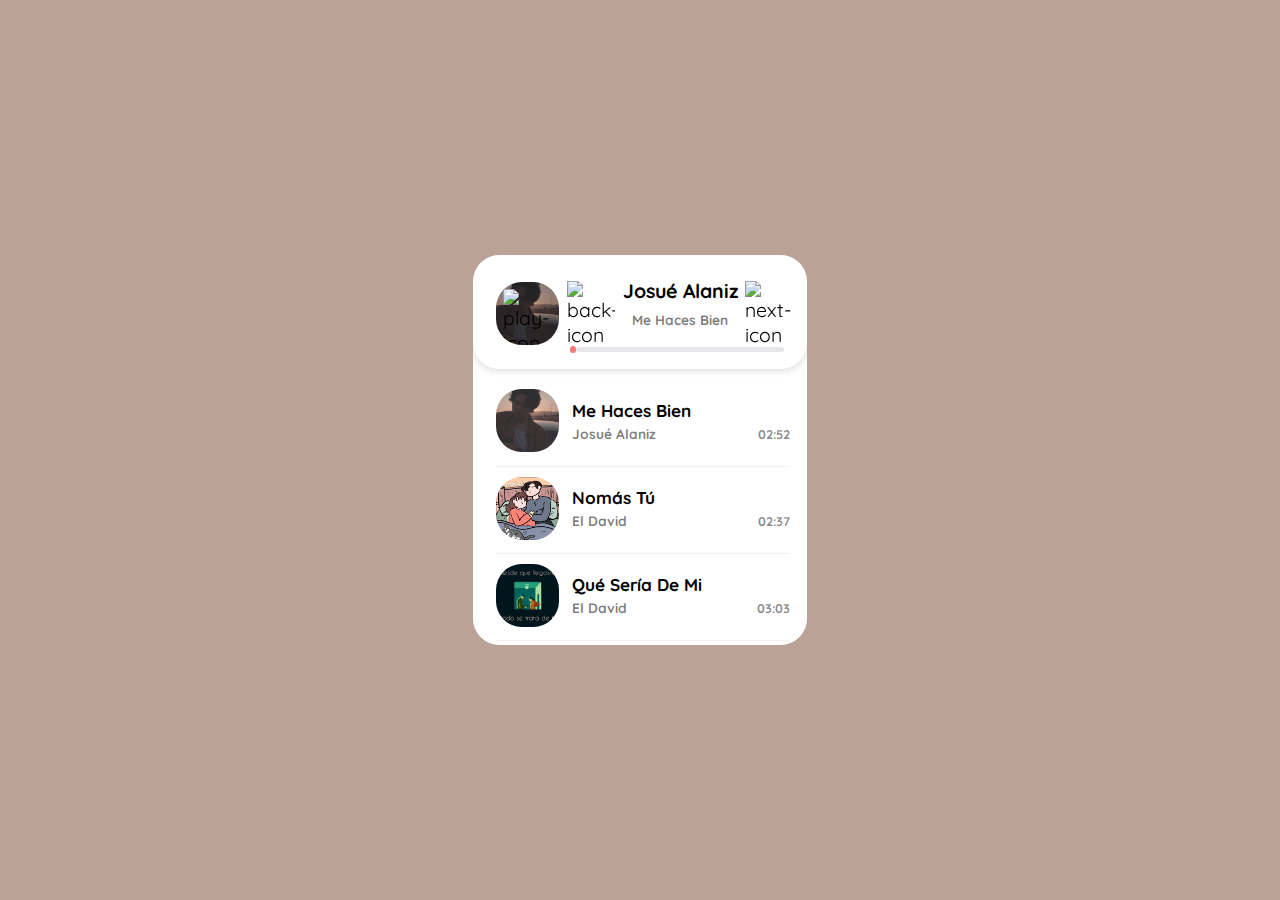
==== cancion.html @ 8b355ef9 "Add files via upload" ====
<!DOCTYPE html>
<html lang="es">

<head>
  <meta charset="UTF-8">
  <meta http-equiv="X-UA-Compatible" content="IE=edge">
  <meta name="viewport" content="width=device-width, initial-scale=1.0">
  <title>Mi Wualy</title>
  <link rel="icon" href="/Images/heart Icon.ico">
  <link rel="stylesheet" href="/sass-2/cancion.css">
</head>

<body>

  <div class="player">

    <div class="player__header">

      <div class="player__img player__img--absolute slider">

        <button class="player__button player__button--absolute--nw playlist">

          <img src="http://physical-authority.surge.sh/imgs/icon/playlist.svg" alt="playlist-icon">

        </button>

        <button class="player__button player__button--absolute--center play">

          <img src="http://physical-authority.surge.sh/imgs/icon/play.svg" alt="play-icon">
          <img src="http://physical-authority.surge.sh/imgs/icon/pause.svg" alt="pause-icon">

        </button>

        <div class="slider__content">

          <img class="img slider__img" src="/images-cancion/me haces bien.jpg" alt="cover">
          <img class="img slider__img" src="/images-cancion/no mas tu.jpg" alt="cover">
          <img class="img slider__img" src="/images-cancion/que seria de mi.jpg" alt="cover">
          <img class="img slider__img" src="/images-cancion/es que yo te quiero a ti.jpg" alt="cover">
          <img class="img slider__img" src="/images-cancion/es que yo te quiero a ti.jpg" alt="cover">
          <img class="img slider__img" src="/images-cancion/de camino a ti.jpg" alt="cover">
          <img class="img slider__img" src="/images-cancion/seguro te pierdo.jpg" alt="cover">

        </div>

      </div>

      <div class="player__controls">

        <button class="player__button back">

          <img class="img" src="http://physical-authority.surge.sh/imgs/icon/back.svg" alt="back-icon">

        </button>

        <p class="player__context slider__context">

          <strong class="slider__name"></strong>
          <span class="player__title slider__title"></span>

        </p>

        <button class="player__button next">

          <img class="img" src="http://physical-authority.surge.sh/imgs/icon/next.svg" alt="next-icon">

        </button>

        <div class="progres">

          <div class="progres__filled"></div>

        </div>

      </div>

    </div>

    <ul class="player__playlist list">

      <li class="player__song">

        <img class="player__img img" src="/images-cancion/me haces bien.jpg" alt="cover">

        <p class="player__context">

          <b class="player__song-name">me haces bien</b>
          <span class="flex">

            <span class="player__title">Josué Alaniz</span>
            <span class="player__song-time"></span>

          </span>

        </p>

        <audio class="audio" src="/songs/Josué Alaniz  me haces bien visual.mp3"></audio>

      </li>

      <li class="player__song">

        <img class="player__img img" src="/images-cancion/no mas tu.jpg" alt="cover">

        <p class="player__context">

          <b class="player__song-name">nomás tú</b>
          <span class="flex">

            <span class="player__title">El David</span>
            <span class="player__song-time"></span>

          </span>

        </p>

        <audio class="audio" src="/songs/El David  nomás tú.mp3"></audio>

      </li>

      <li class="player__song">

        <img class="player__img img" src="/images-cancion/que seria de mi.jpg" alt="cover">

        <p class="player__context">

          <b class="player__song-name">qué sería de mi</b>
          <span class="flex">

            <span class="player__title">El David</span>
            <span class="player__song-time"></span>

          </span>

        </p>

        <audio class="audio" src="/songs/El David  Qué sería de mi.mp3"></audio>

      </li>

      <li class="player__song">

        <img class="player__img img" src="/images-cancion/es que yo te quiero a ti.jpg" alt="cover">

        <p class="player__context">

          <b class="player__song-name">es que yo te quiero a ti</b>
          <span class="flex">

            <span class="player__title">Kevin Kaarl</span>
            <span class="player__song-time"></span>

          </span>

        </p>

        <audio class="audio" src="/songs/Kevin Kaarl  Es Que Yo Te Quiero A Ti Lyric Video.mp3"></audio>

      </li>

      <li class="player__song">

        <img class="player__img img" src="/images-cancion/es que yo te quiero a ti.jpg" alt="cover">

        <p class="player__context ">

          <b class="player__song-name">si supieras</b>
          <span class="flex">

            <span class="player__title">kevin kaarl</span>
            <span class="player__song-time"></span>

          </span>

        </p>

        <audio class="audio" src="/songs/Si Supieras.mp3"></audio>

      </li>

      <li class="player__song">

        <img class="player__img img" src="/images-cancion/de camino a ti.jpg" alt="cover">

        <p class="player__context">

          <b class="player__song-name">de camino a ti</b>
          <span class="flex">

            <span class="player__title">piter-g</span>
            <span class="player__song-time"></span>

          </span>

        </p>

        <audio class="audio" src="/songs/PiterG  De camino a ti Prod por PiterG.mp3"></audio>

      </li>

      <li class="player__song">

        <img class="player__img img" src="/images-cancion/seguro te pierdo.jpg" alt="cover">

        <p class="player__context ">

          <b class="player__song-name">seguro te pierdo<span class="uppercase"></span></b>
          <span class="flex">

            <span class="player__title">KID FLEX</span>
            <span class="player__song-time"></span>

          </span>

        </p>

        <audio class="audio" src="/songs/Seguro Que pierdo.mp3"></audio>

      </li>


      <a href="carta.html">
        <div class="boton">
          <button class="bubbly-button">Carta</button>
        </div>
      </a>
    </ul>




  </div>



</body>
<script src="/js/cancion.js"></script>

</html>
---- sass-2/cancion.css ----
@import url("https://fonts.googleapis.com/css2?family=Quicksand:wght@700&display=swap");
html {
  -webkit-box-sizing: border-box;
          box-sizing: border-box;
  --parent-height: 20em ;
  --duration: 1s ;
  --duration-text-wrap: 12s 1.5s cubic-bezier(0.82, 0.82, 1, 1.01) ;
  --cubic-header: var(--duration) cubic-bezier(0.71, 0.21, 0.3, 0.95) ;
  --cubic-slider: var(--duration) cubic-bezier(0.4, 0, 0.2, 1) ;
  --cubic-play-list: .35s var(--duration) cubic-bezier(0, 0.85, 0.11, 1.64) ;
  --cubic-slider-context: cubic-bezier(1, -0.01, 1, 1.01) ;
}

html *,
html *::before,
html *::after {
  -webkit-box-sizing: inherit;
          box-sizing: inherit;
  scrollbar-width: none;
}

body {
  margin: 0;
  height: 100vh;
  display: -webkit-box;
  display: -ms-flexbox;
  display: flex;
  -webkit-user-select: none;
     -moz-user-select: none;
      -ms-user-select: none;
          user-select: none;
  -webkit-box-align: center;
      -ms-flex-align: center;
          align-items: center;
  -webkit-box-pack: center;
      -ms-flex-pack: center;
          justify-content: center;
  background-color: #baa296;
  font-family: 'Quicksand', sans-serif;
  -webkit-tap-highlight-color: transparent;
  -webkit-transition: background-color var(--cubic-slider);
  transition: background-color var(--cubic-slider);
}

.img {
  width: 100%;
  -ms-flex-negative: 0;
      flex-shrink: 0;
  display: block;
  -o-object-fit: cover;
     object-fit: cover;
}

.list {
  margin: 0;
  padding: 0;
  list-style-type: none;
}

.flex {
  display: -webkit-box;
  display: -ms-flexbox;
  display: flex;
  -webkit-box-align: center;
      -ms-flex-align: center;
          align-items: center;
  -webkit-box-pack: justify;
      -ms-flex-pack: justify;
          justify-content: space-between;
}

.uppercase {
  text-transform: uppercase;
}

.player {
  width: 17.15em;
  display: -webkit-box;
  display: -ms-flexbox;
  display: flex;
  overflow: hidden;
  font-size: 1.22em;
  border-radius: 1.35em;
  -webkit-box-orient: vertical;
  -webkit-box-direction: normal;
      -ms-flex-direction: column;
          flex-direction: column;
  background-color: white;
  height: var(--parent-height);
}

.player__header {
  z-index: 1;
  gap: 0 .4em;
  width: 100%;
  display: -webkit-box;
  display: -ms-flexbox;
  display: flex;
  height: 5.85em;
  -ms-flex-negative: 0;
      flex-shrink: 0;
  position: relative;
  -webkit-box-align: start;
      -ms-flex-align: start;
          align-items: flex-start;
  border-radius: inherit;
  -webkit-box-pack: end;
      -ms-flex-pack: end;
          justify-content: flex-end;
  background-color: white;
  padding: .95em 0.6em 0 1.2em;
  -webkit-box-shadow: 0 2px 6px 1px #0000001f;
          box-shadow: 0 2px 6px 1px #0000001f;
  -webkit-transition: height var(--cubic-header), padding var(--duration) ease-in-out, -webkit-box-shadow var(--duration);
  transition: height var(--cubic-header), padding var(--duration) ease-in-out, -webkit-box-shadow var(--duration);
  transition: height var(--cubic-header), box-shadow var(--duration), padding var(--duration) ease-in-out;
  transition: height var(--cubic-header), box-shadow var(--duration), padding var(--duration) ease-in-out, -webkit-box-shadow var(--duration);
}

.player__header.open-header {
  height: 100%;
  padding-left: 0;
  padding-right: 0;
  -webkit-box-shadow: unset;
          box-shadow: unset;
}

.player__img {
  width: 3.22em;
  height: 3.22em;
  border-radius: 1.32em;
}

.player__img--absolute {
  top: 1.4em;
  left: 1.2em;
  position: absolute;
}

.slider {
  -ms-flex-negative: 0;
      flex-shrink: 0;
  overflow: hidden;
  -webkit-transition: width var(--cubic-header), height var(--cubic-header), top var(--cubic-header), left var(--cubic-header);
  transition: width var(--cubic-header), height var(--cubic-header), top var(--cubic-header), left var(--cubic-header);
}

.slider.open-slider {
  top: 0;
  left: 0;
  width: 100%;
  height: 14.6em;
}

.slider__content {
  display: -webkit-box;
  display: -ms-flexbox;
  display: flex;
  height: 100%;
  will-change: transform;
  -webkit-transition: -webkit-transform var(--cubic-slider);
  transition: -webkit-transform var(--cubic-slider);
  transition: transform var(--cubic-slider);
  transition: transform var(--cubic-slider), -webkit-transform var(--cubic-slider);
}

.slider__img {
  -webkit-filter: brightness(75%);
          filter: brightness(75%);
}

.slider__name,
.slider__title {
  overflow: hidden;
  white-space: nowrap;
}

.text-wrap {
  display: block;
  white-space: pre;
  width: -webkit-fit-content;
  width: -moz-fit-content;
  width: fit-content;
  -webkit-animation: text-wrap var(--duration-text-wrap) infinite;
          animation: text-wrap var(--duration-text-wrap) infinite;
}

@-webkit-keyframes text-wrap {
  75% {
    -webkit-transform: translate3d(-51.5%, 0, 0);
            transform: translate3d(-51.5%, 0, 0);
  }
  100% {
    -webkit-transform: translate3d(-51.5%, 0, 0);
            transform: translate3d(-51.5%, 0, 0);
  }
}

@keyframes text-wrap {
  75% {
    -webkit-transform: translate3d(-51.5%, 0, 0);
            transform: translate3d(-51.5%, 0, 0);
  }
  100% {
    -webkit-transform: translate3d(-51.5%, 0, 0);
            transform: translate3d(-51.5%, 0, 0);
  }
}

.player__button {
  all: unset;
  z-index: 100;
  width: 2.5em;
  height: 2.5em;
  cursor: pointer;
}

.playlist {
  -webkit-transform: scale(0);
          transform: scale(0);
  -webkit-transition: -webkit-transform calc(var(--duration) / 2);
  transition: -webkit-transform calc(var(--duration) / 2);
  transition: transform calc(var(--duration) / 2);
  transition: transform calc(var(--duration) / 2), -webkit-transform calc(var(--duration) / 2);
}

.slider.open-slider .playlist {
  -webkit-transform: scale(1);
          transform: scale(1);
  -webkit-transition: -webkit-transform var(--cubic-play-list);
  transition: -webkit-transform var(--cubic-play-list);
  transition: transform var(--cubic-play-list);
  transition: transform var(--cubic-play-list), -webkit-transform var(--cubic-play-list);
}

.player__button--absolute--nw {
  top: 5.5%;
  left: 5.5%;
  position: absolute;
}

.player__button--absolute--center {
  top: 0;
  left: 0;
  right: 0;
  bottom: 0;
  margin: auto;
  position: absolute;
}

img[alt="pause-icon"] {
  display: none;
}

.player__controls {
  width: 77%;
  gap: .5em 0;
  display: -webkit-box;
  display: -ms-flexbox;
  display: flex;
  -ms-flex-wrap: wrap;
      flex-wrap: wrap;
  -webkit-box-align: center;
      -ms-flex-align: center;
          align-items: center;
  will-change: contents;
  -ms-flex-line-pack: center;
      align-content: center;
  -webkit-box-pack: center;
      -ms-flex-pack: center;
          justify-content: center;
  -webkit-transition: width var(--cubic-header), -webkit-transform var(--cubic-header);
  transition: width var(--cubic-header), -webkit-transform var(--cubic-header);
  transition: transform var(--cubic-header), width var(--cubic-header);
  transition: transform var(--cubic-header), width var(--cubic-header), -webkit-transform var(--cubic-header);
}

.player__controls.move {
  width: 88%;
  -webkit-transform: translate3d(-1.1em, calc(var(--parent-height) - 153%), 0);
          transform: translate3d(-1.1em, calc(var(--parent-height) - 153%), 0);
}

.player__context {
  margin: 0;
  width: 100%;
  display: -webkit-box;
  display: -ms-flexbox;
  display: flex;
  line-height: 1.8;
  -webkit-box-orient: vertical;
  -webkit-box-direction: normal;
      -ms-flex-direction: column;
          flex-direction: column;
  -webkit-box-pack: center;
      -ms-flex-pack: center;
          justify-content: center;
  text-transform: capitalize;
}

.slider__context {
  width: 56.28%;
  cursor: pointer;
  text-align: center;
  padding-bottom: .2em;
  will-change: contents;
  -webkit-transition: width var(--cubic-header);
  transition: width var(--cubic-header);
  -webkit-animation: calc(var(--duration) / 2) var(--cubic-slider-context);
          animation: calc(var(--duration) / 2) var(--cubic-slider-context);
}

@-webkit-keyframes opacity {
  0% {
    opacity: 0;
  }
  90% {
    opacity: 1;
  }
}

@keyframes opacity {
  0% {
    opacity: 0;
  }
  90% {
    opacity: 1;
  }
}

.player__controls.move .slider__context {
  width: 49.48%;
}

.player__title {
  font-size: .7em;
  font-weight: bold;
  color: #00000086;
}

.progres {
  width: 90%;
  height: .25em;
  cursor: pointer;
  border-radius: 1em;
  -ms-touch-action: none;
      touch-action: none;
  background-color: #e5e7ea;
  -webkit-transition: width var(--cubic-header);
  transition: width var(--cubic-header);
}

.player__controls.move .progres {
  width: 98%;
}

.progres__filled {
  width: 0%;
  height: 100%;
  display: -webkit-box;
  display: -ms-flexbox;
  display: flex;
  position: relative;
  -webkit-box-align: center;
      -ms-flex-align: center;
          align-items: center;
  border-radius: inherit;
  background-color: #fe7878;
}

.progres__filled::before {
  right: 0;
  width: .35em;
  content: " ";
  height: .35em;
  border-radius: 50%;
  position: absolute;
  background-color: #fe7878;
}

.player__playlist {
  height: 100%;
  overflow: auto;
  padding: 1.05em .9em 0 1.2em;
}

.player__playlist::-webkit-scrollbar {
  width: 0;
}

.player__song {
  /*     gap: 0 .65em ; */
  display: -webkit-box;
  display: -ms-flexbox;
  display: flex;
  cursor: pointer;
  margin-bottom: .5em;
  padding-bottom: .7em;
  border-bottom: .1em solid #d8d8d859;
}

.player__song .player__context {
  line-height: 1.5;
  margin-left: .65em;
}

.player__song-name {
  font-size: .88em;
}

.player__song-time {
  font-size: .65em;
  font-weight: bold;
  color: #00000079;
  height: -webkit-fit-content;
  height: -moz-fit-content;
  height: fit-content;
  -ms-flex-item-align: end;
      align-self: flex-end;
}

.audio {
  display: none !important;
}

.boton {
  display: -webkit-box;
  display: -ms-flexbox;
  display: flex;
  -webkit-box-align: center;
      -ms-flex-align: center;
          align-items: center;
  -webkit-box-pack: center;
      -ms-flex-pack: center;
          justify-content: center;
}

.bubbly-button {
  font-family: "Helvetica", "Arial", sans-serif;
  display: inline;
  font-size: 1em;
  padding: 1em 2em;
  margin-top: 10px;
  -webkit-appearance: none;
  -moz-appearance: none;
       appearance: none;
  background-color: #ff0081;
  color: #fff;
  border-radius: 4px;
  border: none;
  cursor: pointer;
  position: relative;
  -webkit-transition: -webkit-transform ease-in 0.1s, -webkit-box-shadow ease-in 0.25s;
  transition: -webkit-transform ease-in 0.1s, -webkit-box-shadow ease-in 0.25s;
  transition: transform ease-in 0.1s, box-shadow ease-in 0.25s;
  transition: transform ease-in 0.1s, box-shadow ease-in 0.25s, -webkit-transform ease-in 0.1s, -webkit-box-shadow ease-in 0.25s;
  -webkit-box-shadow: 0 2px 25px rgba(255, 0, 130, 0.5);
          box-shadow: 0 2px 25px rgba(255, 0, 130, 0.5);
}

.bubbly-button:focus {
  outline: 0;
}

.bubbly-button:before, .bubbly-button:after {
  position: absolute;
  content: "";
  display: block;
  width: 140%;
  height: 100%;
  left: -20%;
  z-index: -1000;
  -webkit-transition: all ease-in-out 0.5s;
  transition: all ease-in-out 0.5s;
  background-repeat: no-repeat;
}

.bubbly-button:before {
  display: none;
  top: -75%;
  background-image: radial-gradient(circle, #ff0081 20%, transparent 20%), radial-gradient(circle, transparent 20%, #ff0081 20%, transparent 30%), radial-gradient(circle, #ff0081 20%, transparent 20%), radial-gradient(circle, #ff0081 20%, transparent 20%), radial-gradient(circle, transparent 10%, #ff0081 15%, transparent 20%), radial-gradient(circle, #ff0081 20%, transparent 20%), radial-gradient(circle, #ff0081 20%, transparent 20%), radial-gradient(circle, #ff0081 20%, transparent 20%), radial-gradient(circle, #ff0081 20%, transparent 20%);
  background-size: 10% 10%, 20% 20%, 15% 15%, 20% 20%, 18% 18%, 10% 10%, 15% 15%, 10% 10%, 18% 18%;
}

.bubbly-button:after {
  display: none;
  bottom: -75%;
  background-image: radial-gradient(circle, #ff0081 20%, transparent 20%), radial-gradient(circle, #ff0081 20%, transparent 20%), radial-gradient(circle, transparent 10%, #ff0081 15%, transparent 20%), radial-gradient(circle, #ff0081 20%, transparent 20%), radial-gradient(circle, #ff0081 20%, transparent 20%), radial-gradient(circle, #ff0081 20%, transparent 20%), radial-gradient(circle, #ff0081 20%, transparent 20%);
  background-size: 15% 15%, 20% 20%, 18% 18%, 20% 20%, 15% 15%, 10% 10%, 20% 20%;
}

.bubbly-button:active {
  -webkit-transform: scale(0.9);
          transform: scale(0.9);
  background-color: #e60074;
  -webkit-box-shadow: 0 2px 25px rgba(255, 0, 130, 0.2);
          box-shadow: 0 2px 25px rgba(255, 0, 130, 0.2);
}

.bubbly-button.animate:before {
  display: block;
  -webkit-animation: topBubbles ease-in-out 0.75s forwards;
          animation: topBubbles ease-in-out 0.75s forwards;
}

.bubbly-button.animate:after {
  display: block;
  -webkit-animation: bottomBubbles ease-in-out 0.75s forwards;
          animation: bottomBubbles ease-in-out 0.75s forwards;
}

@-webkit-keyframes topBubbles {
  0% {
    background-position: 5% 90%, 10% 90%, 10% 90%, 15% 90%, 25% 90%, 25% 90%, 40% 90%, 55% 90%, 70% 90%;
  }
  50% {
    background-position: 0% 80%, 0% 20%, 10% 40%, 20% 0%, 30% 30%, 22% 50%, 50% 50%, 65% 20%, 90% 30%;
  }
  100% {
    background-position: 0% 70%, 0% 10%, 10% 30%, 20% -10%, 30% 20%, 22% 40%, 50% 40%, 65% 10%, 90% 20%;
    background-size: 0% 0%, 0% 0%, 0% 0%, 0% 0%, 0% 0%, 0% 0%;
  }
}

@keyframes topBubbles {
  0% {
    background-position: 5% 90%, 10% 90%, 10% 90%, 15% 90%, 25% 90%, 25% 90%, 40% 90%, 55% 90%, 70% 90%;
  }
  50% {
    background-position: 0% 80%, 0% 20%, 10% 40%, 20% 0%, 30% 30%, 22% 50%, 50% 50%, 65% 20%, 90% 30%;
  }
  100% {
    background-position: 0% 70%, 0% 10%, 10% 30%, 20% -10%, 30% 20%, 22% 40%, 50% 40%, 65% 10%, 90% 20%;
    background-size: 0% 0%, 0% 0%, 0% 0%, 0% 0%, 0% 0%, 0% 0%;
  }
}

@-webkit-keyframes bottomBubbles {
  0% {
    background-position: 10% -10%, 30% 10%, 55% -10%, 70% -10%, 85% -10%, 70% -10%, 70% 0%;
  }
  50% {
    background-position: 0% 80%, 20% 80%, 45% 60%, 60% 100%, 75% 70%, 95% 60%, 105% 0%;
  }
  100% {
    background-position: 0% 90%, 20% 90%, 45% 70%, 60% 110%, 75% 80%, 95% 70%, 110% 10%;
    background-size: 0% 0%, 0% 0%, 0% 0%, 0% 0%, 0% 0%, 0% 0%;
  }
}

@keyframes bottomBubbles {
  0% {
    background-position: 10% -10%, 30% 10%, 55% -10%, 70% -10%, 85% -10%, 70% -10%, 70% 0%;
  }
  50% {
    background-position: 0% 80%, 20% 80%, 45% 60%, 60% 100%, 75% 70%, 95% 60%, 105% 0%;
  }
  100% {
    background-position: 0% 90%, 20% 90%, 45% 70%, 60% 110%, 75% 80%, 95% 70%, 110% 10%;
    background-size: 0% 0%, 0% 0%, 0% 0%, 0% 0%, 0% 0%, 0% 0%;
  }
}
/*# sourceMappingURL=cancion.css.map */
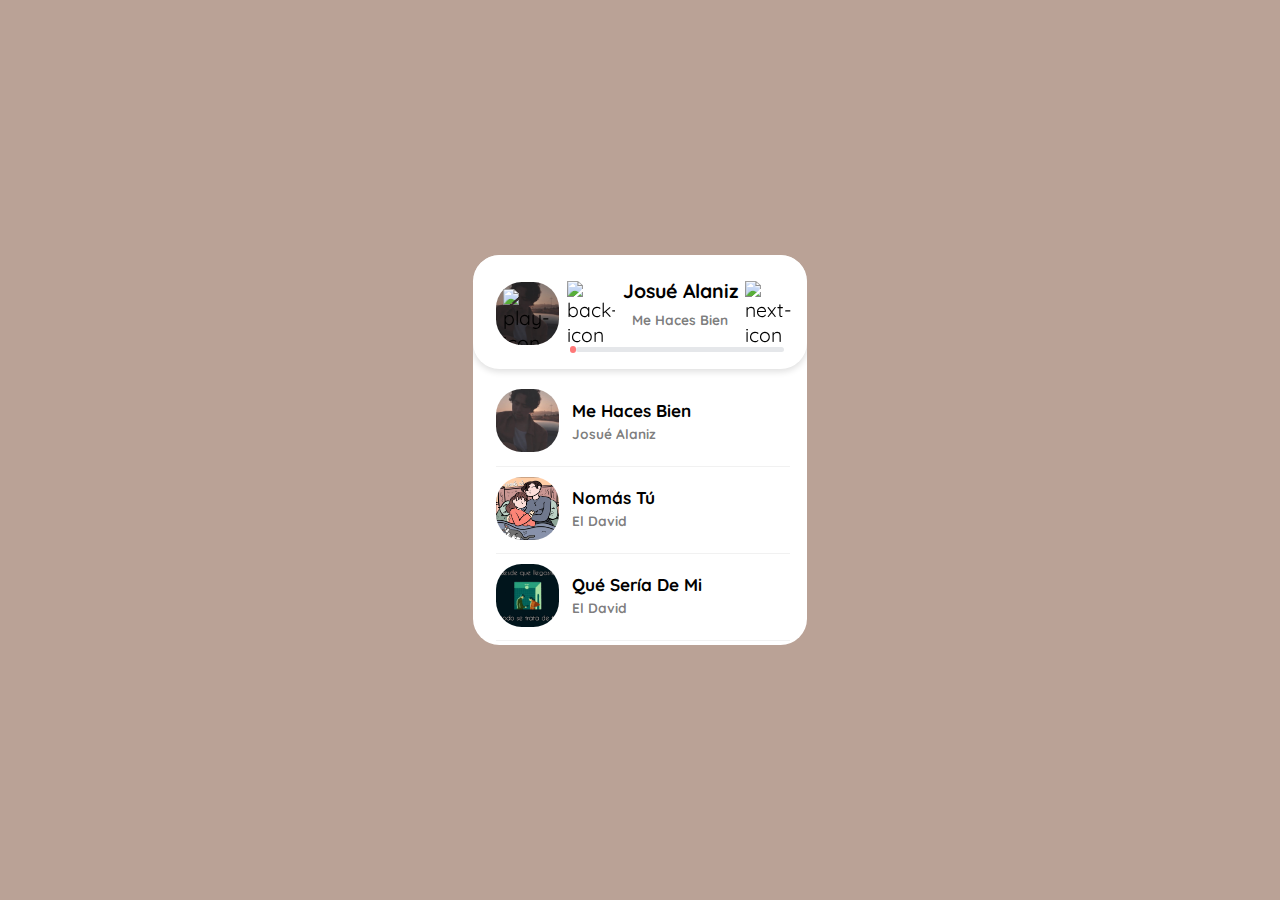
==== commit cf5df9d6: "third commit" ====
--- a/cancion.html
+++ b/cancion.html
@@ -6,8 +6,8 @@
   <meta http-equiv="X-UA-Compatible" content="IE=edge">
   <meta name="viewport" content="width=device-width, initial-scale=1.0">
   <title>Mi Wualy</title>
-  <link rel="icon" href="/Images/heart Icon.ico">
-  <link rel="stylesheet" href="/sass-2/cancion.css">
+  <link rel="icon" href="Images/heart Icon.ico">
+  <link rel="stylesheet" href="sass-2/cancion.css">
 </head>
 
 <body>
@@ -33,13 +33,13 @@
 
         <div class="slider__content">
 
-          <img class="img slider__img" src="/images-cancion/me haces bien.jpg" alt="cover">
-          <img class="img slider__img" src="/images-cancion/no mas tu.jpg" alt="cover">
-          <img class="img slider__img" src="/images-cancion/que seria de mi.jpg" alt="cover">
-          <img class="img slider__img" src="/images-cancion/es que yo te quiero a ti.jpg" alt="cover">
-          <img class="img slider__img" src="/images-cancion/es que yo te quiero a ti.jpg" alt="cover">
-          <img class="img slider__img" src="/images-cancion/de camino a ti.jpg" alt="cover">
-          <img class="img slider__img" src="/images-cancion/seguro te pierdo.jpg" alt="cover">
+          <img class="img slider__img" src="images-cancion/me haces bien.jpg" alt="cover">
+          <img class="img slider__img" src="images-cancion/no mas tu.jpg" alt="cover">
+          <img class="img slider__img" src="images-cancion/que seria de mi.jpg" alt="cover">
+          <img class="img slider__img" src="images-cancion/es que yo te quiero a ti.jpg" alt="cover">
+          <img class="img slider__img" src="images-cancion/es que yo te quiero a ti.jpg" alt="cover">
+          <img class="img slider__img" src="images-cancion/de camino a ti.jpg" alt="cover">
+          <img class="img slider__img" src="images-cancion/seguro te pierdo.jpg" alt="cover">
 
         </div>
 
@@ -80,7 +80,7 @@
 
       <li class="player__song">
 
-        <img class="player__img img" src="/images-cancion/me haces bien.jpg" alt="cover">
+        <img class="player__img img" src="images-cancion/me haces bien.jpg" alt="cover">
 
         <p class="player__context">
 
@@ -94,13 +94,13 @@
 
         </p>
 
-        <audio class="audio" src="/songs/Josué Alaniz  me haces bien visual.mp3"></audio>
-
-      </li>
-
-      <li class="player__song">
-
-        <img class="player__img img" src="/images-cancion/no mas tu.jpg" alt="cover">
+        <audio class="audio" src="songs/Josué Alaniz  me haces bien visual.mp3"></audio>
+
+      </li>
+
+      <li class="player__song">
+
+        <img class="player__img img" src="images-cancion/no mas tu.jpg" alt="cover">
 
         <p class="player__context">
 
@@ -114,13 +114,13 @@
 
         </p>
 
-        <audio class="audio" src="/songs/El David  nomás tú.mp3"></audio>
-
-      </li>
-
-      <li class="player__song">
-
-        <img class="player__img img" src="/images-cancion/que seria de mi.jpg" alt="cover">
+        <audio class="audio" src="songs/El David  nomás tú.mp3"></audio>
+
+      </li>
+
+      <li class="player__song">
+
+        <img class="player__img img" src="images-cancion/que seria de mi.jpg" alt="cover">
 
         <p class="player__context">
 
@@ -134,13 +134,13 @@
 
         </p>
 
-        <audio class="audio" src="/songs/El David  Qué sería de mi.mp3"></audio>
-
-      </li>
-
-      <li class="player__song">
-
-        <img class="player__img img" src="/images-cancion/es que yo te quiero a ti.jpg" alt="cover">
+        <audio class="audio" src="songs/El David  Qué sería de mi.mp3"></audio>
+
+      </li>
+
+      <li class="player__song">
+
+        <img class="player__img img" src="images-cancion/es que yo te quiero a ti.jpg" alt="cover">
 
         <p class="player__context">
 
@@ -154,13 +154,13 @@
 
         </p>
 
-        <audio class="audio" src="/songs/Kevin Kaarl  Es Que Yo Te Quiero A Ti Lyric Video.mp3"></audio>
-
-      </li>
-
-      <li class="player__song">
-
-        <img class="player__img img" src="/images-cancion/es que yo te quiero a ti.jpg" alt="cover">
+        <audio class="audio" src="songs/Kevin Kaarl  Es Que Yo Te Quiero A Ti Lyric Video.mp3"></audio>
+
+      </li>
+
+      <li class="player__song">
+
+        <img class="player__img img" src="images-cancion/es que yo te quiero a ti.jpg" alt="cover">
 
         <p class="player__context ">
 
@@ -174,13 +174,13 @@
 
         </p>
 
-        <audio class="audio" src="/songs/Si Supieras.mp3"></audio>
-
-      </li>
-
-      <li class="player__song">
-
-        <img class="player__img img" src="/images-cancion/de camino a ti.jpg" alt="cover">
+        <audio class="audio" src="songs/Si Supieras.mp3"></audio>
+
+      </li>
+
+      <li class="player__song">
+
+        <img class="player__img img" src="images-cancion/de camino a ti.jpg" alt="cover">
 
         <p class="player__context">
 
@@ -194,13 +194,13 @@
 
         </p>
 
-        <audio class="audio" src="/songs/PiterG  De camino a ti Prod por PiterG.mp3"></audio>
-
-      </li>
-
-      <li class="player__song">
-
-        <img class="player__img img" src="/images-cancion/seguro te pierdo.jpg" alt="cover">
+        <audio class="audio" src="songs/PiterG  De camino a ti Prod por PiterG.mp3"></audio>
+
+      </li>
+
+      <li class="player__song">
+
+        <img class="player__img img" src="images-cancion/seguro te pierdo.jpg" alt="cover">
 
         <p class="player__context ">
 
@@ -214,7 +214,7 @@
 
         </p>
 
-        <audio class="audio" src="/songs/Seguro Que pierdo.mp3"></audio>
+        <audio class="audio" src="songs/Seguro Que pierdo.mp3"></audio>
 
       </li>
 
@@ -234,6 +234,6 @@
 
 
 </body>
-<script src="/js/cancion.js"></script>
+<script src="js/cancion.js"></script>
 
 </html>